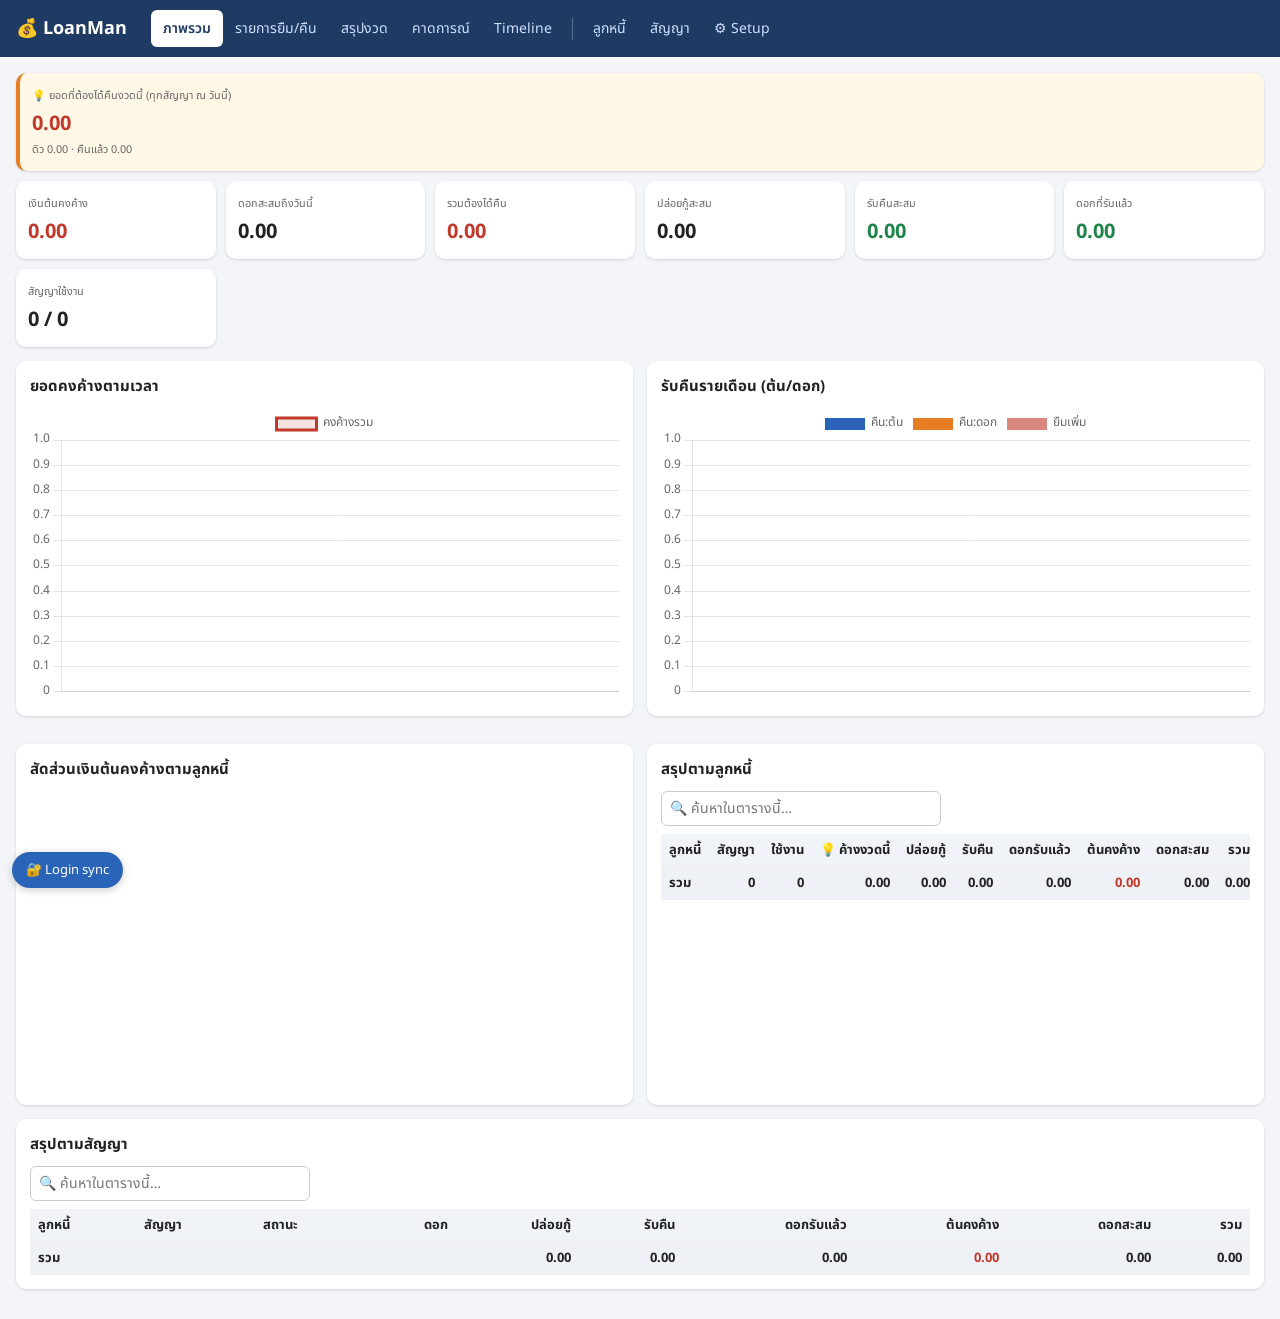
==== index.html @ 862860be "." ====
<!DOCTYPE html>
<html lang="th"><head><meta charset="utf-8"><meta name="viewport" content="width=device-width,initial-scale=1">
<title>LoanMan · Creditor</title>
<link rel="icon" type="image/svg+xml" href="assets/icon.svg"><link rel="icon" type="image/png" sizes="32x32" href="assets/favicon-32.png"><link rel="apple-touch-icon" href="assets/apple-touch-icon.png"><link rel="manifest" href="manifest.webmanifest">
<script>window.addEventListener('error',function(e){var b=document.getElementById('errbar');if(b&&e.message&&e.message!=='Script error.'){b.textContent='⚠ '+e.message;b.style.display='block';}});</script><script src="js/vendor/chart.umd.min.js?v=20261107133856"></script>
<link rel="preconnect" href="https://fonts.googleapis.com"><link href="https://fonts.googleapis.com/css2?family=Inter:wght@400;500;600;700&family=Noto+Sans+Thai:wght@400;500;600;700&display=swap" rel="stylesheet">
<link rel="preconnect" href="https://fonts.gstatic.com" crossorigin>
<link rel="stylesheet" href="css/style.css?v=20261107133856"></head><body>
<header><h1>💰 LoanMan</h1><nav id="nav">
<button data-t="dash" class="on">ภาพรวม</button><button data-t="txns">รายการยืม/คืน</button><button data-t="period">สรุปงวด</button><button data-t="pred">คาดการณ์</button><button data-t="tl">Timeline</button><span class="navsep"></span><button data-t="people">ลูกหนี้</button><button data-t="debtors">สัญญา</button><button data-t="setup">⚙ Setup</button></nav>
<span id="selWrap" style="margin-left:auto;color:#cfe0ff">ลูกหนี้ <select id="selP"></select> สัญญา <select id="selD"></select></span></header>
<main>
<section id="t-dash"><div class="kpis" id="kpis"></div>
<div class="grid2"><div class="card"><h3>ยอดคงค้างตามเวลา</h3><canvas id="cBal"></canvas></div>
<div class="card"><h3>รับคืนรายเดือน (ต้น/ดอก)</h3><canvas id="cPay"></canvas></div>
<div class="card"><h3>สัดส่วนเงินต้นคงค้างตามลูกหนี้</h3><canvas id="cPie" style="max-height:300px"></canvas></div>
<div class="card"><h3>สรุปตามลูกหนี้</h3><div class="tw" id="dashP"></div></div></div>
<div class="card"><h3>สรุปตามสัญญา</h3><div class="tw" id="dashTbl"></div></div></section>

<section id="t-people" class="hide"><div class="card"><h3>เพิ่ม/แก้ไขลูกหนี้</h3><div class="row">
<input type="hidden" id="pId"><div class="pform">
<div class="pf2"><label>ชื่อ</label><input id="pName"></div>
<div><label>PIN (หน้า public)</label><input id="pPin" autocomplete="off"></div>
<div><label>เบอร์โทร</label><input id="pPhone" placeholder="###-###-####" oninput="this.value=fmtPP(this.value)"></div>
<div class="pfcb"><label><input type="checkbox" id="pIsPP"> เป็น PromptPay</label></div>
<div><label>ธนาคาร</label><select id="pBk"></select></div>
<div><label>เลขบัญชี</label><input id="pAcc" placeholder="###-#-######" oninput="this.value=fmtAcc(this.value)"></div>
<div><label>IG</label><input id="pIg" placeholder="username"></div>
<div><label>X/Twitter</label><input id="pX" placeholder="username"></div>
<div class="pf3"><label>หมายเหตุ</label><input id="pNote"></div>
</div>
</div></div>
<div class="card tw" id="peopleTbl"></div></section>

<section id="t-debtors" class="hide"><div class="card"><h3>เพิ่ม/แก้ไขสัญญา</h3><div class="row">
<input type="hidden" id="dId"><div><label>ลูกหนี้</label><select id="dPid"></select></div><div><label>ชื่อสัญญา</label><input id="dName" placeholder="เช่น Cash 2023"></div>
<div><label>ประเภท</label><select id="dKind"><option value="daily">เงินสด ดอกรายวัน</option><option value="card">ผ่อนบัตร (0%/ดอกคงที่)</option><option value="hist">ประวัติ (นำเข้า)</option></select></div>
<div><label>วิธีจ่าย / บัตร</label><select id="dMid"></select></div>
<div><label>จำนวนงวด (บัตร)</label><input id="dMonths" type="number" style="width:70px"></div>
<div><label>สถานะ</label><select id="dStatus"><option value="active">ใช้งาน</option><option value="closed">ปิดแล้ว</option></select></div>
<div><label>ดอกเบี้ย (%)</label><input id="dRate" type="number" step="0.01" style="width:90px"></div>
<div><label>ต่อ</label><select id="dRateU"><option value="y">ปี</option><option value="m">เดือน</option></select></div>
<div><label>ค่างวดเริ่มต้น/เดือน (0=ไม่กำหนด)</label><input id="dInst" type="number" step="0.01" style="width:130px"></div>
<div style="flex-basis:100%"><label>ประวัติค่างวด (มีผลตั้งแต่ → ค่างวด) · เทียบกับวันตัดรอบของแต่ละงวด</label><div id="dInstH"></div><a href="#" class="btn g s" onclick="ihAdd();return false">+ เพิ่มการเปลี่ยนค่างวด</a></div>
<div><label>วันเริ่ม (วันที่ได้เงิน)</label><input id="dStart" type="date"></div>
<div><label>ยอดต้นยกมา (ยอดกู้ก้อนแรก)</label><input id="dOpen" type="number" step="0.01" style="width:120px"></div>
<div><label>ตัดรอบ/ครบกำหนดคืน ทุกวันที่</label><input id="dDay" type="number" min="1" max="31" style="width:70px"></div>
<div><label>Remarks</label><input id="dNote" style="width:320px"></div>
<button class="btn" onclick="saveDebtor()">บันทึก</button><button class="btn g" onclick="clearDebtor()">ล้าง</button></div>
<p class="muted" style="color:#c0392b">⚠ ยอดกู้ก้อนแรกใส่ที่ "ยอดต้นยกมา" อย่างเดียว ไม่ต้องคีย์รายการยืมซ้ำ · รายการยืม = ยืมเพิ่มทีหลังเท่านั้น · วันที่คืนจริง คีย์เป็นรายการ "คืน"</p><p class="muted">ผ่อนบัตร: ใส่ยอดต้นยกมา = ยอดผ่อน, งวด, ดอก %/ปี (0 = ผ่อน 0%) · เงินสด: ตัดรอบทุกวันที่กำหนด · แบบ Excel: ดอก = ยอดยกมา × อัตรา/ปี ÷ 365 × วันจากตัดรอบก่อน · trx ตั้งแต่วันตัดรอบนี้ถึงก่อนตัดรอบถัดไป หักในงวดนี้ · รายการถึงวันตัดรอบ (รวมวันนั้น) นับเข้างวดนั้น</p></div>
<div class="card"><div class="addbar" style="justify-content:space-between"><span class="muted">คลิกหัวคอลัมน์ = เรียง · Shift+คลิก = เพิ่มเงื่อนไขถัดไป</span><button class="btn g s" onclick="resetSort('debtorTbl')">↺ เรียงค่าเริ่มต้น (สถานะ > เริ่ม ใหม่→เก่า)</button></div><div class="filt"><div><label>ลูกหนี้</label><select id="dfP" onchange="setDF('p',this.value)"></select></div><div><label>ประเภท</label><select id="dfK" onchange="setDF('k',this.value)"></select></div><div><label>วิธีจ่าย</label><select id="dfB" onchange="setDF('b',this.value)"></select></div><div><label>สถานะ</label><select id="dfS" onchange="setDF('s',this.value)"></select></div><button class="btn g s" onclick="DF={p:'',k:'',b:'',s:''};safeRender()">ล้าง filter</button></div><div class="tw" id="debtorTbl"></div></div></section>

<section id="t-txns" class="hide"><div class="card"><h3>บันทึกรายการ</h3><div class="row">
<input type="hidden" id="xId"><div><label>สัญญา</label><select id="xDid"></select></div><div><label>วันที่</label><input id="xDate" type="date"></div>
<div><label>ประเภท</label><select id="xType"><option value="borrow">ยืม (จ่ายออก)</option><option value="repay">คืน (รับเข้า)</option></select></div>
<div><label>จำนวนเงิน</label><input id="xAmt" type="number" step="0.01"></div>
<div id="xDueW"><label>สัญญาจะคืนวันที่</label><input id="xDue" type="date"></div>
<div><label>วิธีจ่าย</label><select id="xMid"></select></div>
<div><label>หมายเหตุ</label><input id="xNote"></div>
<button class="btn" onclick="saveTxn()">บันทึก</button><button class="btn g" onclick="clearTxn()">ล้าง</button></div></div>
<div class="card"><div class="filt"><div><label>ลูกหนี้</label><select id="fP" onchange="setTF('p',this.value)"></select></div><div><label>สัญญา</label><select id="fC" onchange="setTF('c',this.value)"></select></div></div><div class="tw" id="txnTbl"></div></div></section>

<section id="t-period" class="hide"><div class="card"><h3>สรุปรายงวด (<span class="dn"></span>)</h3><div class="tw" id="perTbl"></div>
<p class="muted">ยอดดิว = ค่างวด แยกเป็นดอกงวดนั้น + ต้น · สุทธิ = คืน − ยืมเพิ่ม · แถว 🔮 = คาดการณ์ด้วยค่างวดจนหมดหนี้</p></div>
<div class="card"><canvas id="cPer" height="90"></canvas></div></section>

<section id="t-pred" class="hide"><div class="card"><h3>คาดการณ์การปิดหนี้ (<span class="dn"></span>)</h3><div class="row">
<div><label>จ่ายต่อเดือน</label><input id="pAmt" type="number" step="0.01"></div>
<button class="btn" onclick="renderPred()">คำนวณ</button><span class="muted" id="pHint"></span></div>
<div class="kpis" id="pK" style="margin-top:12px"></div><canvas id="cPred" height="90"></canvas><div class="tw" id="pTbl" style="margin-top:10px"></div></div></section>

<section id="t-tl" class="hide"><div class="card"><h3>Timeline (<span class="dn"></span>)</h3><div id="tlBox"></div></div></section>

<section id="t-setup" class="hide"><div class="card"><h3>Google Sheet Sync</h3><div class="row"><label style="display:flex;gap:6px;align-items:center;font-size:14px;color:#222"><input type="checkbox" id="syncOff" onchange="lmSyncSet(this.checked)"> หยุด sync ชั่วคราว (local only)</label><button class="btn" onclick="lmSyncPush()">☁ Push ขึ้น Sheet ตอนนี้</button><button class="btn g" onclick="if(window.lmConnCode){navigator.clipboard.writeText(lmConnCode());alert('คัดลอกแล้ว — ไปวางที่ login.html บนเว็บ/มือถือ');}">📋 คัดลอกรหัสเชื่อมต่อ</button><button class="btn g" onclick="lmLogout&&lmLogout()">ออกจาก sync (browser นี้)</button></div><p class="muted">บันทึกลงเครื่องก่อน แล้ว sync ขึ้น Sheet อัตโนมัติ · ข้อมูลลูกหนี้ (เข้ารหัส PIN) อัปเดตให้ LoanManPublic ทุกครั้งที่ sync</p></div>
<div class="card"><h3>💾 สำรอง/กู้คืนข้อมูล</h3><div class="row">
<button class="btn" onclick="exportJ()">Export JSON</button><button class="btn" onclick="exportPublic()">🔒 Export Public (data.js)</button><label class="btn" style="cursor:pointer;margin:0">📥 Import (.json)<input type="file" id="imp" accept=".json" onchange="importJ(this);this.value=''" style="display:none"></label>
</div>
<p class="muted">Export JSON = สำรองทั้งหมด · Import = กู้คืน/เพิ่มสัญญา · Export Public = data.js สำรอง (กรณี Sheet ใช้ไม่ได้)</p></div><div class="card"><h3>Master: ธนาคาร</h3><div class="row">
<input type="hidden" id="bId"><div><label>ชื่อย่อ</label><input id="bName" placeholder="เช่น KBank"></div><div><label>ชื่อเต็ม</label><input id="bFull"></div><div><label>หมายเหตุ</label><input id="bNote"></div>
<button class="btn" onclick="saveB()">บันทึก</button><button class="btn g" onclick="clearB()">ล้าง</button></div></div>
<div class="card tw" id="bTblW"></div><div class="card"><h3>Master: วิธีจ่าย</h3><div class="row">
<input type="hidden" id="mId"><div><label>ชื่อ</label><input id="mName" placeholder="เช่น KBank Passion"></div>
<div><label>ประเภท</label><select id="mType"><option value="cash">เงินสด</option><option value="transfer">โอน</option><option value="card">บัตรเครดิต</option><option value="other">อื่น ๆ</option></select></div>
<div><label>ธนาคาร</label><select id="mBid"></select></div><div><label>เลขท้าย</label><input id="mLast4" maxlength="4" style="width:70px"></div>
<div><label>สถานะ</label><select id="mActive"><option value="1">ใช้งาน</option><option value="0">ปิดใช้</option></select></div>
<div><label>หมายเหตุ</label><input id="mNote"></div>
<button class="btn" onclick="saveM()">บันทึก</button><button class="btn g" onclick="clearM()">ล้าง</button></div>
<p class="muted">ID รันอัตโนมัติ (m1, m2…) · รายการยืม/คืนลิงก์ด้วย ID · ลบไม่ได้ถ้ามีรายการใช้อยู่ ให้ตั้งเป็นปิดใช้แทน</p></div>
<div class="card tw" id="mTblW"></div><div class="card" style="border:1px solid #f3c1bb"><h3 style="color:#c0392b">⚠ ลบข้อมูลทั้งหมด</h3><p class="muted">ลบเฉพาะในเครื่องนี้ · ระบบไม่ push ข้อมูลว่างขึ้น Sheet</p><button class="btn r" onclick="wipeAll()">ลบทั้งหมด</button></div></section>


</main>
<script src="js/storage.js?v=20261107133856"></script>
<script src="js/utils.js?v=20261107133856"></script>
<script src="js/table-search.js?v=20261107133856"></script>
<script src="js/table-sort.js?v=20261107133856"></script>
<script src="js/engine.js?v=20261107133856"></script>
<script src="js/charts.js?v=20261107133856"></script>
<script src="js/ui-dashboard.js?v=20261107133856"></script>
<script src="js/ui-people.js?v=20261107133856"></script>
<script src="js/ui-debtors.js?v=20261107133856"></script>
<script src="js/ui-txns.js?v=20261107133856"></script>
<script src="js/ui-period.js?v=20261107133856"></script>
<script src="js/ui-timeline.js?v=20261107133856"></script>
<script src="js/ui-predict.js?v=20261107133856"></script>
<script src="js/ui-setup.js?v=20261107133856"></script>
<script src="js/pin-crypto.js?v=20261107133856"></script>
<script src="js/ui-data.js?v=20261107133856"></script>
<script src="js/modal.js?v=20261107133856"></script>
<script src="js/config-sheet.js"></script>
<script src="js/sheet-sync.js?v=20261107133856"></script>
<script src="js/app.js?v=20261107133856"></script>
</body></html>
---- css/style.css ----
:root{--font:'Noto Sans Thai','Inter',-apple-system,BlinkMacSystemFont,'Segoe UI',Roboto,sans-serif}
*{box-sizing:border-box}body{margin:0;font-family:var(--font);background:#f3f5f9;color:#222;font-size:13px}
header{background:#1f3b63;color:#fff;padding:10px 16px;display:flex;gap:8px;align-items:center;flex-wrap:wrap}
header h1{font-size:18px;margin:0 16px 0 0}
nav button{background:none;border:0;color:#cfe0ff;padding:8px 12px;cursor:pointer;border-radius:6px;font-size:14px}
nav button.on{background:#fff;color:#1f3b63;font-weight:600}
main{padding:16px;max-width:1300px;margin:auto}.card{background:#fff;border-radius:10px;padding:14px;margin-bottom:14px;box-shadow:0 1px 3px #0002}
.kpis{display:grid;grid-template-columns:repeat(auto-fit,minmax(170px,1fr));gap:10px;margin-bottom:14px}
.kpi{background:#fff;border-radius:10px;padding:12px;box-shadow:0 1px 3px #0002}.kpi b{display:block;font-size:20px;margin-top:4px}.kpi small{color:#666}
.grid2{display:grid;grid-template-columns:1fr 1fr;gap:14px}@media(max-width:900px){.grid2{grid-template-columns:1fr}}
table{width:100%;border-collapse:collapse;font-size:13px}th,td{padding:6px 8px;border-bottom:1px solid #eee;text-align:right;white-space:nowrap}
th{background:#f0f3f8;position:sticky;top:0}td.l,th.l{text-align:left}.tw{overflow:auto;max-height:520px}
input,select{padding:6px 8px;border:1px solid #ccc;border-radius:6px;font-size:14px}label{font-size:12px;color:#555;display:block;margin-bottom:2px}
.row{display:flex;gap:10px;flex-wrap:wrap;align-items:flex-end}.btn{background:#2a64b8;color:#fff;border:0;padding:7px 14px;border-radius:6px;cursor:pointer}
.btn.g{background:#888}.btn.r{background:#c0392b}.btn.s{padding:3px 8px;font-size:12px}
.pos{color:#c0392b}.neg{color:#1e8449}.tag{padding:2px 8px;border-radius:10px;font-size:12px;color:#fff}.tb{background:#c0392b}.tr{background:#1e8449}
tr.tot td{font-weight:700;background:#fafafa}.hide{display:none}input,select,button,textarea,table{font-family:var(--font)}td,.kpi b{font-variant-numeric:tabular-nums}h3{margin:0 0 10px;font-size:15px}.muted{color:#888;font-size:12px}
tr.fc td{color:#777;font-style:italic;background:#fbfbfe}
th{cursor:pointer;user-select:none}th:hover{background:#e3e9f3}th[data-s]:after{content:attr(data-s);color:#2a64b8}
table tr:nth-child(even) td{background:#f5f8fc}table tr:hover td{background:#eaf1fb}
tr.tot td{background:#eef1f6!important}tr.fc td{color:#777;font-style:italic;background:#fbf8ef}tr.fc:nth-child(even) td{background:#f6f1e2}
.filt{display:flex;gap:10px;align-items:flex-end;flex-wrap:wrap;margin-bottom:10px}
td.rm{white-space:normal;min-width:260px;max-width:420px;font-size:12px;color:#555}
.mbg{display:none;position:fixed;inset:0;background:#0006;z-index:1000;align-items:flex-start;justify-content:center;padding:60px 12px;overflow:auto}
.mbox{background:#fff;border-radius:12px;padding:18px;max-width:900px;width:100%;box-shadow:0 10px 40px #0004}.mbox.sm{max-width:420px}.mbox h3{margin-top:0}
.mft{display:flex;justify-content:space-between;gap:10px;margin-top:16px;border-top:1px solid #eee;padding-top:12px}.addbar{display:flex;justify-content:flex-end;margin-bottom:10px}
.tsbar{display:flex;gap:8px;align-items:center;margin-bottom:8px}.tsbar input{width:280px}
table tr.closed td,table tr.closed td a{opacity:.65;color:#666}table tr.closed:hover td{opacity:.8}
#debtorTbl tr>:first-child{display:none}
th{position:sticky;top:0;z-index:3;background:#f0f3f8;box-shadow:0 1px 0 #dde3ec}th:hover{background:#e3e9f3}
tr.clk{cursor:pointer}tr.clk:hover td{background:#e3ecfa!important}
.navsep{display:inline-block;width:1px;height:22px;background:#ffffff44;margin:0 8px;vertical-align:middle}
.tlp{background:#fff;border-radius:10px;padding:12px 16px 8px;margin-bottom:12px;box-shadow:0 1px 3px #0002}.tlp.fc{background:#fffbf0}
.tlh{display:flex;flex-wrap:wrap;gap:8px;align-items:baseline;font-size:13px}.tlh span{margin-left:auto;color:#555}
.tlw{position:relative;margin-top:8px}.tlmk{position:relative;height:58px}
.tlm{position:absolute;bottom:0;width:0;border-left:2px solid #1e8449}.tlm.b{border-color:#c0392b}
.tlm span{position:absolute;bottom:100%;left:-1px;background:#fffc;padding:0 3px;border-radius:3px;white-space:nowrap;font-size:11px;line-height:1.2;color:#1e8449;font-weight:600;text-align:center}.tlm.b span{color:#c0392b}.tlm i{font-weight:400;color:#888;font-style:normal}
.tlbar{position:relative;height:46px;border-radius:6px;background:#fdf1e3;outline:2px dashed #e67e22;outline-offset:2px}
.tlint{position:absolute;top:-19px;right:0;font-size:11px;color:#e67e22;font-weight:600}
.tls{position:absolute;top:0;bottom:0;background:#f6d7b0;border-right:1px solid #fff;display:flex;flex-direction:column;justify-content:center;align-items:center;overflow:hidden;font-size:11px;color:#7a4a12;cursor:help}.tls.alt{background:#f1c590}.tls small{font-size:10px;opacity:.8;white-space:nowrap}
.tlcut{position:absolute;right:-3px;top:-8px;bottom:-8px;width:4px;background:#c0392b;border-radius:2px}
.tltd{position:absolute;top:-8px;bottom:-8px;width:3px;background:#2a64b8;border-radius:2px}
.tlax{display:flex;justify-content:space-between;font-size:11px;color:#888;margin-top:6px}
.tlh{margin-bottom:6px}.tlh span{white-space:nowrap}
.pform{display:grid;grid-template-columns:repeat(4,1fr);gap:10px 12px;width:100%}.pform input,.pform select{width:100%;box-sizing:border-box}.pf2{grid-column:span 3}.pf3{grid-column:1/-1}.pfcb{display:flex;align-items:flex-end;padding-bottom:8px}.pfcb label{display:flex;gap:6px;align-items:center;font-size:13px;color:#222}.pfcb input{width:auto}@media(max-width:700px){.pform{grid-template-columns:1fr 1fr}.pf2{grid-column:1/-1}}

/* ---- mobile ---- */
html,body{max-width:100%;overflow-x:hidden}
main,.card,.grid2>*,.kpis>*{min-width:0}
canvas{max-width:100%!important}
@media(max-width:700px){
 header{padding:8px 10px;gap:6px}header h1{font-size:16px;margin:0}
 nav#nav{display:flex;flex-wrap:nowrap;overflow-x:auto;width:100%;-webkit-overflow-scrolling:touch;scrollbar-width:none}nav#nav::-webkit-scrollbar{display:none}
 nav#nav button{flex:0 0 auto;padding:6px 10px;font-size:13px}.navsep{display:none}
 #selWrap{margin-left:0!important;width:100%;display:flex;gap:6px;align-items:center;flex-wrap:wrap}#selWrap select{flex:1;min-width:0}
 main{padding:10px}.card{padding:10px}
 .kpis{grid-template-columns:1fr 1fr;gap:8px}.kpi b{font-size:16px}
 .row>div{flex:1 1 140px}.row input,.row select{width:100%!important;box-sizing:border-box}
 .tsbar input{width:100%}.filt>div{flex:1 1 45%}.filt select{width:100%}
 .mbox{padding:12px}.mbg{padding:20px 8px}
 .tlh span{white-space:normal;margin-left:0}
 #syncBadge{bottom:8px;right:8px;font-size:11px}
}
@keyframes lmflash{0%,100%{background:transparent}25%,75%{background:#ffe08a}}tr.flash td{animation:lmflash 1.6s ease 1}
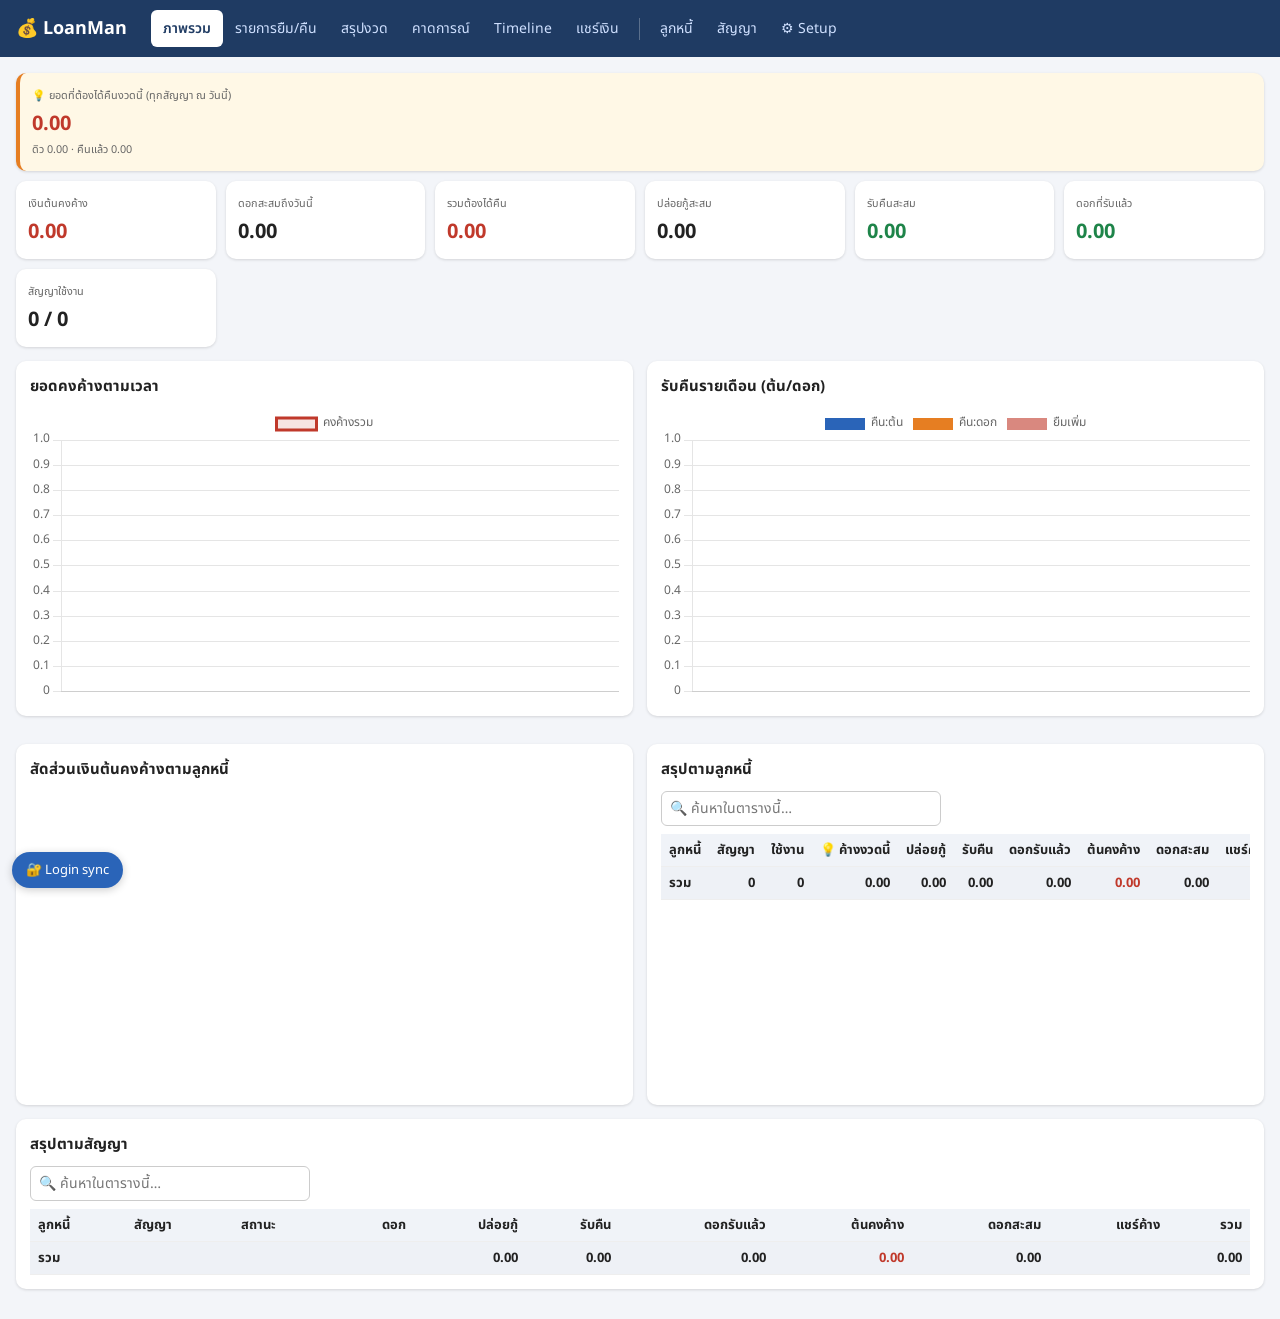
==== commit 12e58baf: "." ====
--- a/index.html
+++ b/index.html
@@ -2,12 +2,12 @@
 <html lang="th"><head><meta charset="utf-8"><meta name="viewport" content="width=device-width,initial-scale=1">
 <title>LoanMan · Creditor</title>
 <link rel="icon" type="image/svg+xml" href="assets/icon.svg"><link rel="icon" type="image/png" sizes="32x32" href="assets/favicon-32.png"><link rel="apple-touch-icon" href="assets/apple-touch-icon.png"><link rel="manifest" href="manifest.webmanifest">
-<script>window.addEventListener('error',function(e){var b=document.getElementById('errbar');if(b&&e.message&&e.message!=='Script error.'){b.textContent='⚠ '+e.message;b.style.display='block';}});</script><script src="js/vendor/chart.umd.min.js?v=20261107133856"></script>
+<script>window.addEventListener('error',function(e){var b=document.getElementById('errbar');if(b&&e.message&&e.message!=='Script error.'){b.textContent='⚠ '+e.message;b.style.display='block';}});</script><script src="js/vendor/chart.umd.min.js?v=20261110122128"></script>
 <link rel="preconnect" href="https://fonts.googleapis.com"><link href="https://fonts.googleapis.com/css2?family=Inter:wght@400;500;600;700&family=Noto+Sans+Thai:wght@400;500;600;700&display=swap" rel="stylesheet">
 <link rel="preconnect" href="https://fonts.gstatic.com" crossorigin>
-<link rel="stylesheet" href="css/style.css?v=20261107133856"></head><body>
+<link rel="stylesheet" href="css/style.css?v=20261110122128"></head><body>
 <header><h1>💰 LoanMan</h1><nav id="nav">
-<button data-t="dash" class="on">ภาพรวม</button><button data-t="txns">รายการยืม/คืน</button><button data-t="period">สรุปงวด</button><button data-t="pred">คาดการณ์</button><button data-t="tl">Timeline</button><span class="navsep"></span><button data-t="people">ลูกหนี้</button><button data-t="debtors">สัญญา</button><button data-t="setup">⚙ Setup</button></nav>
+<button data-t="dash" class="on">ภาพรวม</button><button data-t="txns">รายการยืม/คืน</button><button data-t="period">สรุปงวด</button><button data-t="pred">คาดการณ์</button><button data-t="tl">Timeline</button><button data-t="share">แชร์เงิน</button><span class="navsep"></span><button data-t="people">ลูกหนี้</button><button data-t="debtors">สัญญา</button><button data-t="setup">⚙ Setup</button></nav>
 <span id="selWrap" style="margin-left:auto;color:#cfe0ff">ลูกหนี้ <select id="selP"></select> สัญญา <select id="selD"></select></span></header>
 <main>
 <section id="t-dash"><div class="kpis" id="kpis"></div>
@@ -51,7 +51,7 @@
 <div class="card"><div class="addbar" style="justify-content:space-between"><span class="muted">คลิกหัวคอลัมน์ = เรียง · Shift+คลิก = เพิ่มเงื่อนไขถัดไป</span><button class="btn g s" onclick="resetSort('debtorTbl')">↺ เรียงค่าเริ่มต้น (สถานะ > เริ่ม ใหม่→เก่า)</button></div><div class="filt"><div><label>ลูกหนี้</label><select id="dfP" onchange="setDF('p',this.value)"></select></div><div><label>ประเภท</label><select id="dfK" onchange="setDF('k',this.value)"></select></div><div><label>วิธีจ่าย</label><select id="dfB" onchange="setDF('b',this.value)"></select></div><div><label>สถานะ</label><select id="dfS" onchange="setDF('s',this.value)"></select></div><button class="btn g s" onclick="DF={p:'',k:'',b:'',s:''};safeRender()">ล้าง filter</button></div><div class="tw" id="debtorTbl"></div></div></section>
 
 <section id="t-txns" class="hide"><div class="card"><h3>บันทึกรายการ</h3><div class="row">
-<input type="hidden" id="xId"><div><label>สัญญา</label><select id="xDid"></select></div><div><label>วันที่</label><input id="xDate" type="date"></div>
+<input type="hidden" id="xId"><div><label>สัญญา</label><select id="xDid" onchange="xNewToggle()"></select></div><div id="xNewW" style="display:none"><label>ชื่อลูกหนี้ใหม่</label><input id="xNewP" placeholder="พิมพ์ชื่อ"></div><div><label>วันที่</label><input id="xDate" type="date"></div>
 <div><label>ประเภท</label><select id="xType"><option value="borrow">ยืม (จ่ายออก)</option><option value="repay">คืน (รับเข้า)</option></select></div>
 <div><label>จำนวนเงิน</label><input id="xAmt" type="number" step="0.01"></div>
 <div id="xDueW"><label>สัญญาจะคืนวันที่</label><input id="xDue" type="date"></div>
@@ -71,7 +71,17 @@
 
 <section id="t-tl" class="hide"><div class="card"><h3>Timeline (<span class="dn"></span>)</h3><div id="tlBox"></div></div></section>
 
-<section id="t-setup" class="hide"><div class="card"><h3>Google Sheet Sync</h3><div class="row"><label style="display:flex;gap:6px;align-items:center;font-size:14px;color:#222"><input type="checkbox" id="syncOff" onchange="lmSyncSet(this.checked)"> หยุด sync ชั่วคราว (local only)</label><button class="btn" onclick="lmSyncPush()">☁ Push ขึ้น Sheet ตอนนี้</button><button class="btn g" onclick="if(window.lmConnCode){navigator.clipboard.writeText(lmConnCode());alert('คัดลอกแล้ว — ไปวางที่ login.html บนเว็บ/มือถือ');}">📋 คัดลอกรหัสเชื่อมต่อ</button><button class="btn g" onclick="lmLogout&&lmLogout()">ออกจาก sync (browser นี้)</button></div><p class="muted">บันทึกลงเครื่องก่อน แล้ว sync ขึ้น Sheet อัตโนมัติ · ข้อมูลลูกหนี้ (เข้ารหัส PIN) อัปเดตให้ LoanManPublic ทุกครั้งที่ sync</p></div>
+<section id="t-share" class="hide"><div class="card"><h3>รายการแชร์</h3><div class="row">
+<input type="hidden" id="sId"><div><label>วันที่</label><input id="sDate" type="date"></div><div><label>รายการ</label><input id="sTitle" placeholder="เช่น ข้าวเย็น"></div>
+<div><label>ยอดรวม</label><input id="sAmt" type="number" step="0.01" oninput="shCalc()"></div><div><label>ใครจ่าย</label><select id="sPayer"></select></div>
+<div><label>แบ่งแบบ</label><select id="sMode" onchange="shCalc()"><option value="eq">หารเท่ากัน</option><option value="cu">กำหนดเอง</option></select></div>
+<div><label>ทำซ้ำ</label><select id="sRec"><option value="">ครั้งเดียว</option><option value="m">ทุกเดือน</option><option value="y">ทุกปี</option></select></div><div><label>ถึงวันที่ (ไม่ใส่=ไม่มีกำหนด)</label><input id="sUntil" type="date"></div>
+<div style="flex-basis:100%"><label>ใครแชร์บ้าง</label><div id="sParts" class="shgrid"></div><div style="display:flex;gap:6px;margin-top:6px"><input id="sNewP" placeholder="➕ ลูกหนี้ใหม่ แล้วกด Enter" style="max-width:240px" onkeydown="if(event.key==='Enter'){event.preventDefault();event.stopPropagation();shAddP();}"><span class="btn addp" role="button" tabindex="0" onclick="shAddP()">+ เพิ่ม</span></div><p class="muted" id="sSum"></p></div></div></div>
+<div class="card"><h3>💰 ใครต้องจ่ายใคร</h3><div id="shSettle"></div></div>
+<div class="card"><h3>ยอดสุทธิแต่ละคน</h3><div class="tw" id="shBal"></div></div>
+<div class="card"><h3>รายการทั้งหมด</h3><div class="tw" id="shTbl"></div></div></section>
+
+<section id="t-setup" class="hide"><div class="card"><h3>👤 ชื่อของฉัน</h3><div class="row"><div><label>ชื่อที่ใช้แทน "ฉัน" (หน้าแชร์เงิน)</label><input id="meName" placeholder="ฉัน" onchange="DB.meName=this.value.trim();save();safeRender()"></div></div></div><div class="card"><h3>Google Sheet Sync</h3><div class="row"><label style="display:flex;gap:6px;align-items:center;font-size:14px;color:#222"><input type="checkbox" id="syncOff" onchange="lmSyncSet(this.checked)"> หยุด sync ชั่วคราว (local only)</label><button class="btn" onclick="lmSyncPush()">☁ Push ขึ้น Sheet ตอนนี้</button><button class="btn g" onclick="if(window.lmConnCode){navigator.clipboard.writeText(lmConnCode());alert('คัดลอกแล้ว — ไปวางที่ login.html บนเว็บ/มือถือ');}">📋 คัดลอกรหัสเชื่อมต่อ</button><button class="btn g" onclick="lmLogout&&lmLogout()">ออกจาก sync (browser นี้)</button></div><p class="muted">บันทึกลงเครื่องก่อน แล้ว sync ขึ้น Sheet อัตโนมัติ · ข้อมูลลูกหนี้ (เข้ารหัส PIN) อัปเดตให้ LoanManPublic ทุกครั้งที่ sync</p></div>
 <div class="card"><h3>💾 สำรอง/กู้คืนข้อมูล</h3><div class="row">
 <button class="btn" onclick="exportJ()">Export JSON</button><button class="btn" onclick="exportPublic()">🔒 Export Public (data.js)</button><label class="btn" style="cursor:pointer;margin:0">📥 Import (.json)<input type="file" id="imp" accept=".json" onchange="importJ(this);this.value=''" style="display:none"></label>
 </div>
@@ -90,24 +100,25 @@
 
 
 </main>
-<script src="js/storage.js?v=20261107133856"></script>
-<script src="js/utils.js?v=20261107133856"></script>
-<script src="js/table-search.js?v=20261107133856"></script>
-<script src="js/table-sort.js?v=20261107133856"></script>
-<script src="js/engine.js?v=20261107133856"></script>
-<script src="js/charts.js?v=20261107133856"></script>
-<script src="js/ui-dashboard.js?v=20261107133856"></script>
-<script src="js/ui-people.js?v=20261107133856"></script>
-<script src="js/ui-debtors.js?v=20261107133856"></script>
-<script src="js/ui-txns.js?v=20261107133856"></script>
-<script src="js/ui-period.js?v=20261107133856"></script>
-<script src="js/ui-timeline.js?v=20261107133856"></script>
-<script src="js/ui-predict.js?v=20261107133856"></script>
-<script src="js/ui-setup.js?v=20261107133856"></script>
-<script src="js/pin-crypto.js?v=20261107133856"></script>
-<script src="js/ui-data.js?v=20261107133856"></script>
-<script src="js/modal.js?v=20261107133856"></script>
+<script src="js/storage.js?v=20261110122128"></script>
+<script src="js/utils.js?v=20261110122128"></script>
+<script src="js/table-search.js?v=20261110122128"></script>
+<script src="js/table-sort.js?v=20261110122128"></script>
+<script src="js/engine.js?v=20261110122128"></script>
+<script src="js/charts.js?v=20261110122128"></script>
+<script src="js/ui-dashboard.js?v=20261110122128"></script>
+<script src="js/ui-people.js?v=20261110122128"></script>
+<script src="js/ui-debtors.js?v=20261110122128"></script>
+<script src="js/ui-txns.js?v=20261110122128"></script>
+<script src="js/ui-period.js?v=20261110122128"></script>
+<script src="js/ui-timeline.js?v=20261110122128"></script>
+<script src="js/ui-predict.js?v=20261110122128"></script>
+<script src="js/ui-setup.js?v=20261110122128"></script>
+<script src="js/pin-crypto.js?v=20261110122128"></script>
+<script src="js/ui-share.js?v=20261110122128"></script>
+<script src="js/ui-data.js?v=20261110122128"></script>
+<script src="js/modal.js?v=20261110122128"></script>
 <script src="js/config-sheet.js"></script>
-<script src="js/sheet-sync.js?v=20261107133856"></script>
-<script src="js/app.js?v=20261107133856"></script>
+<script src="js/sheet-sync.js?v=20261110122128"></script>
+<script src="js/app.js?v=20261110122128"></script>
 </body></html>
--- a/css/style.css
+++ b/css/style.css
@@ -62,3 +62,5 @@
  #syncBadge{bottom:8px;right:8px;font-size:11px}
 }
 @keyframes lmflash{0%,100%{background:transparent}25%,75%{background:#ffe08a}}tr.flash td{animation:lmflash 1.6s ease 1}
+.shgrid{display:grid;grid-template-columns:repeat(auto-fill,minmax(190px,1fr));gap:6px}.shp{display:flex!important;gap:6px;align-items:center;font-size:13px!important;color:#222!important;background:#f5f8fc;padding:4px 8px;border-radius:6px;margin:0!important}.shp input[type=number]{width:90px;margin-left:auto}
+.btn.addp{display:inline-flex;align-items:center;text-decoration:none;user-select:none;white-space:nowrap}
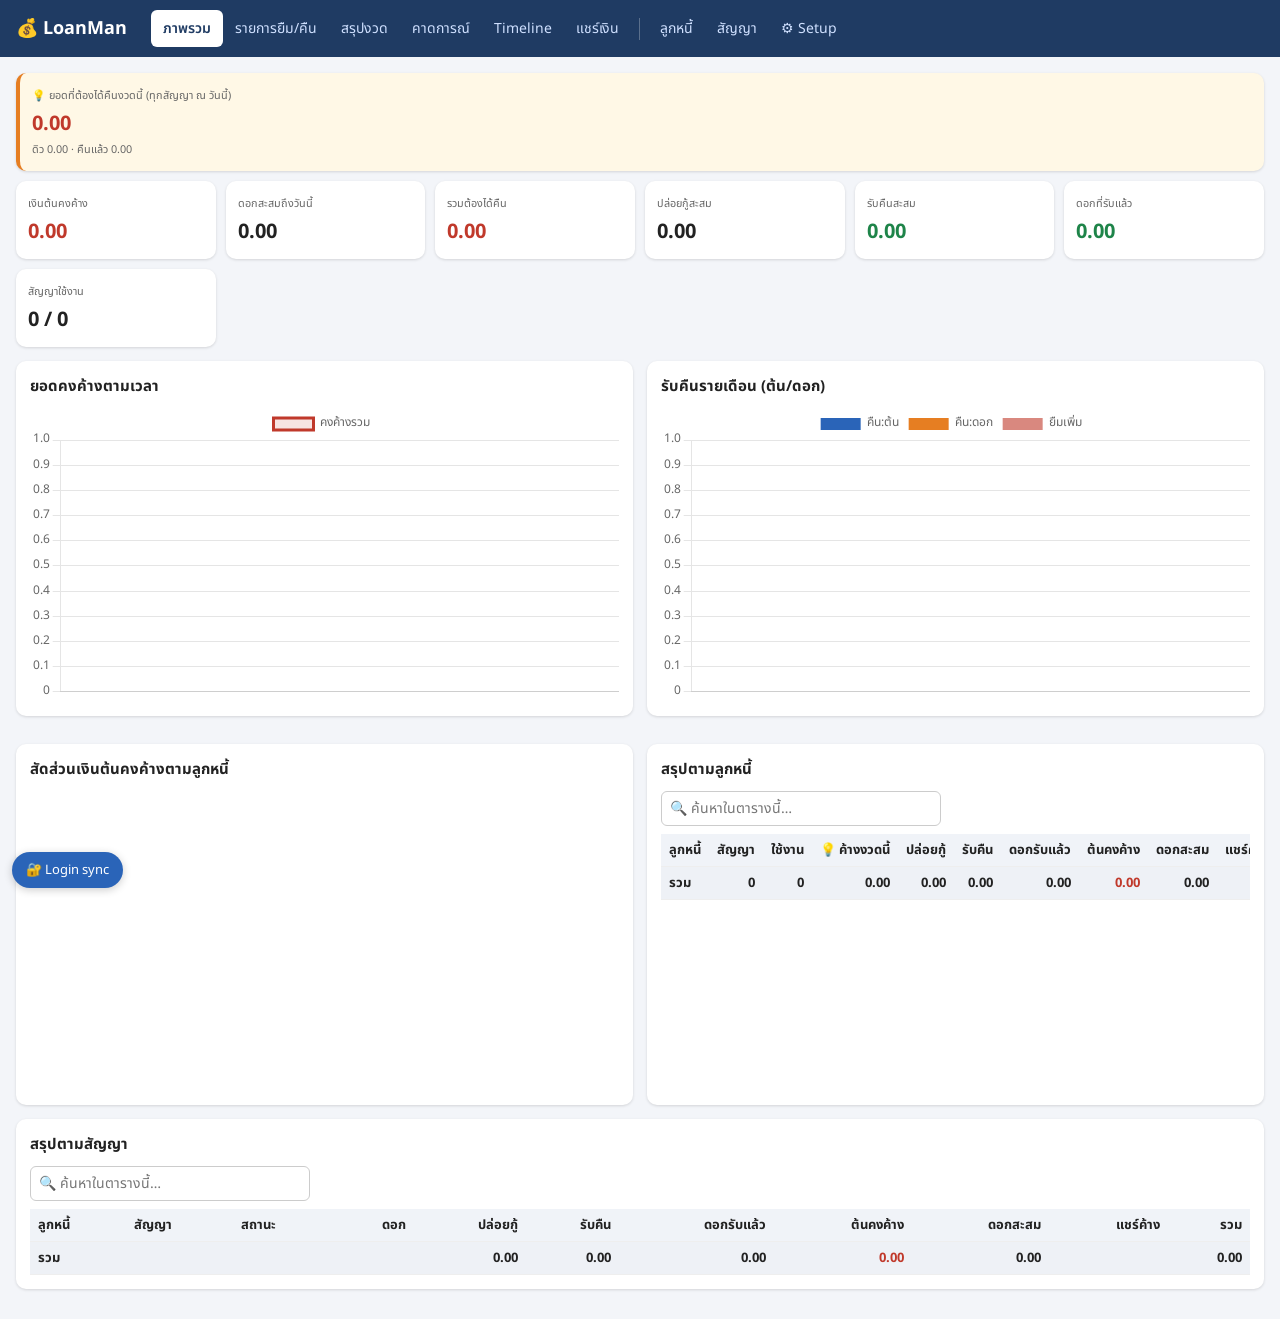
==== commit 17e927d7: "update 13/11/2026" ====
--- a/index.html
+++ b/index.html
@@ -2,10 +2,10 @@
 <html lang="th"><head><meta charset="utf-8"><meta name="viewport" content="width=device-width,initial-scale=1">
 <title>LoanMan · Creditor</title>
 <link rel="icon" type="image/svg+xml" href="assets/icon.svg"><link rel="icon" type="image/png" sizes="32x32" href="assets/favicon-32.png"><link rel="apple-touch-icon" href="assets/apple-touch-icon.png"><link rel="manifest" href="manifest.webmanifest">
-<script>window.addEventListener('error',function(e){var b=document.getElementById('errbar');if(b&&e.message&&e.message!=='Script error.'){b.textContent='⚠ '+e.message;b.style.display='block';}});</script><script src="js/vendor/chart.umd.min.js?v=20261110122128"></script>
+<script>window.addEventListener('error',function(e){var b=document.getElementById('errbar');if(b&&e.message&&e.message!=='Script error.'){b.textContent='⚠ '+e.message;b.style.display='block';}});</script><script src="js/vendor/chart.umd.min.js?v=20261113114923"></script>
 <link rel="preconnect" href="https://fonts.googleapis.com"><link href="https://fonts.googleapis.com/css2?family=Inter:wght@400;500;600;700&family=Noto+Sans+Thai:wght@400;500;600;700&display=swap" rel="stylesheet">
 <link rel="preconnect" href="https://fonts.gstatic.com" crossorigin>
-<link rel="stylesheet" href="css/style.css?v=20261110122128"></head><body>
+<link rel="stylesheet" href="css/style.css?v=20261113114923"></head><body>
 <header><h1>💰 LoanMan</h1><nav id="nav">
 <button data-t="dash" class="on">ภาพรวม</button><button data-t="txns">รายการยืม/คืน</button><button data-t="period">สรุปงวด</button><button data-t="pred">คาดการณ์</button><button data-t="tl">Timeline</button><button data-t="share">แชร์เงิน</button><span class="navsep"></span><button data-t="people">ลูกหนี้</button><button data-t="debtors">สัญญา</button><button data-t="setup">⚙ Setup</button></nav>
 <span id="selWrap" style="margin-left:auto;color:#cfe0ff">ลูกหนี้ <select id="selP"></select> สัญญา <select id="selD"></select></span></header>
@@ -100,25 +100,25 @@
 
 
 </main>
-<script src="js/storage.js?v=20261110122128"></script>
-<script src="js/utils.js?v=20261110122128"></script>
-<script src="js/table-search.js?v=20261110122128"></script>
-<script src="js/table-sort.js?v=20261110122128"></script>
-<script src="js/engine.js?v=20261110122128"></script>
-<script src="js/charts.js?v=20261110122128"></script>
-<script src="js/ui-dashboard.js?v=20261110122128"></script>
-<script src="js/ui-people.js?v=20261110122128"></script>
-<script src="js/ui-debtors.js?v=20261110122128"></script>
-<script src="js/ui-txns.js?v=20261110122128"></script>
-<script src="js/ui-period.js?v=20261110122128"></script>
-<script src="js/ui-timeline.js?v=20261110122128"></script>
-<script src="js/ui-predict.js?v=20261110122128"></script>
-<script src="js/ui-setup.js?v=20261110122128"></script>
-<script src="js/pin-crypto.js?v=20261110122128"></script>
-<script src="js/ui-share.js?v=20261110122128"></script>
-<script src="js/ui-data.js?v=20261110122128"></script>
-<script src="js/modal.js?v=20261110122128"></script>
+<script src="js/storage.js?v=20261113114923"></script>
+<script src="js/utils.js?v=20261113114923"></script>
+<script src="js/table-search.js?v=20261113114923"></script>
+<script src="js/table-sort.js?v=20261113114923"></script>
+<script src="js/engine.js?v=20261113114923"></script>
+<script src="js/charts.js?v=20261113114923"></script>
+<script src="js/ui-dashboard.js?v=20261113114923"></script>
+<script src="js/ui-people.js?v=20261113114923"></script>
+<script src="js/ui-debtors.js?v=20261113114923"></script>
+<script src="js/ui-txns.js?v=20261113114923"></script>
+<script src="js/ui-period.js?v=20261113114923"></script>
+<script src="js/ui-timeline.js?v=20261113114923"></script>
+<script src="js/ui-predict.js?v=20261113114923"></script>
+<script src="js/ui-setup.js?v=20261113114923"></script>
+<script src="js/pin-crypto.js?v=20261113114923"></script>
+<script src="js/ui-share.js?v=20261113114923"></script>
+<script src="js/ui-data.js?v=20261113114923"></script>
+<script src="js/modal.js?v=20261113114923"></script>
 <script src="js/config-sheet.js"></script>
-<script src="js/sheet-sync.js?v=20261110122128"></script>
-<script src="js/app.js?v=20261110122128"></script>
+<script src="js/sheet-sync.js?v=20261113114923"></script>
+<script src="js/app.js?v=20261113114923"></script>
 </body></html>
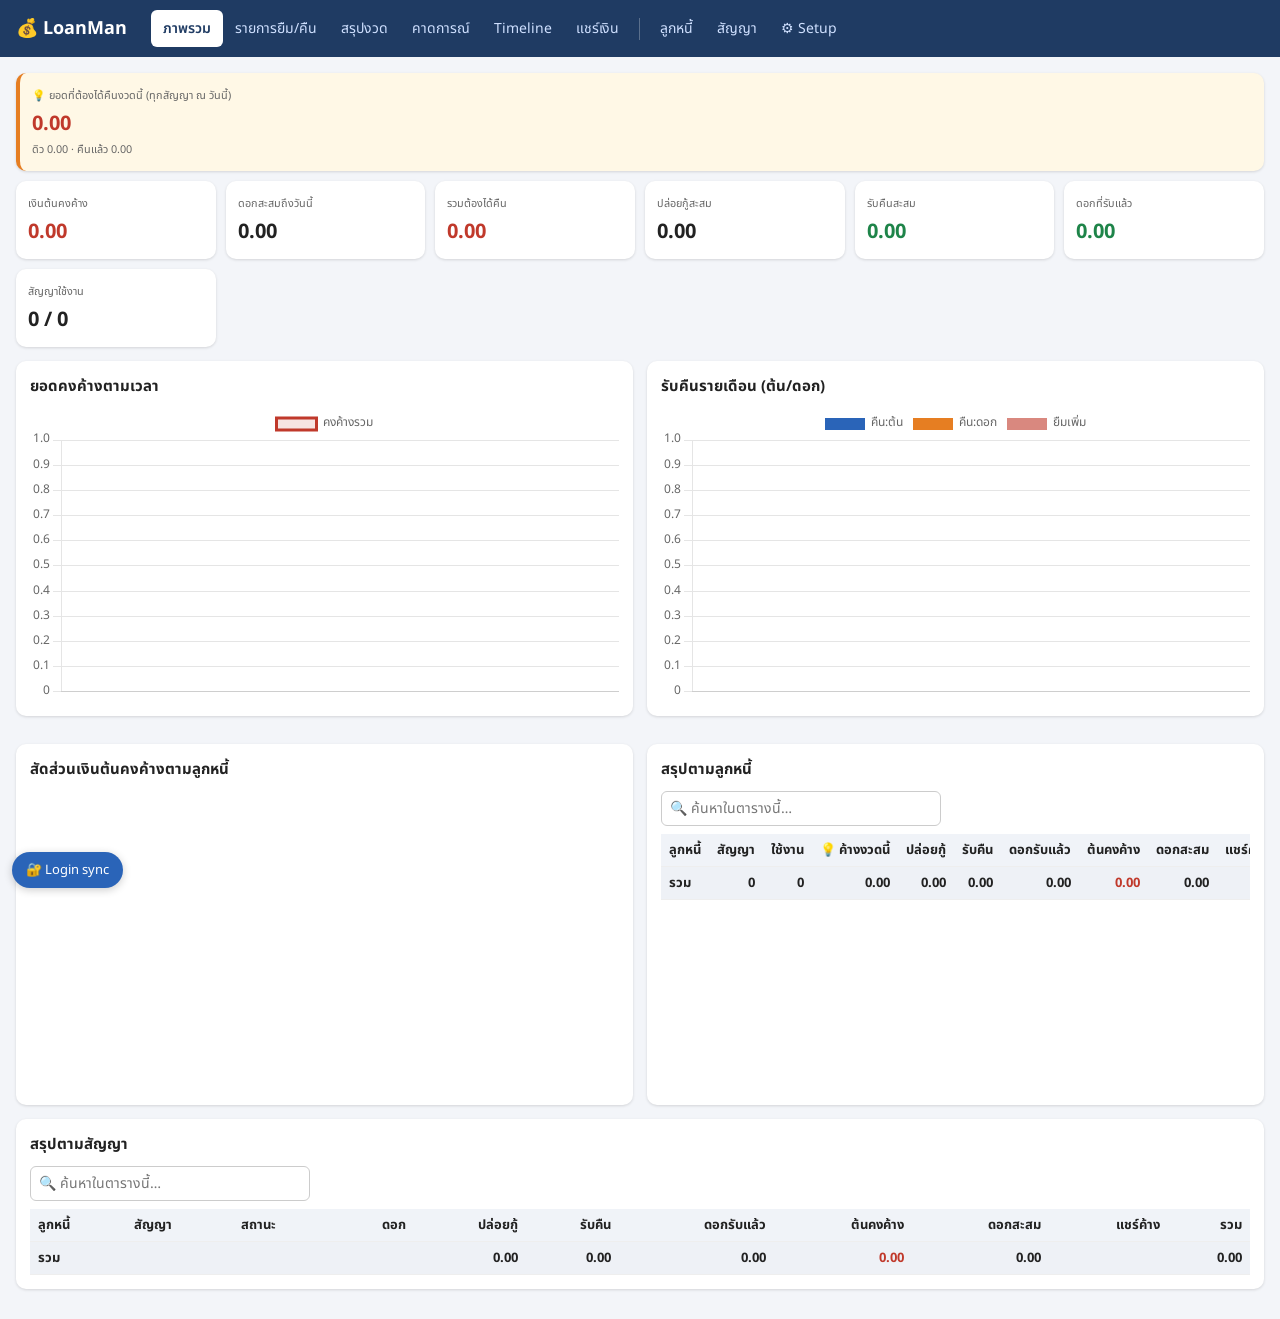
==== commit 729f3d49: "." ====
--- a/index.html
+++ b/index.html
@@ -2,10 +2,10 @@
 <html lang="th"><head><meta charset="utf-8"><meta name="viewport" content="width=device-width,initial-scale=1">
 <title>LoanMan · Creditor</title>
 <link rel="icon" type="image/svg+xml" href="assets/icon.svg"><link rel="icon" type="image/png" sizes="32x32" href="assets/favicon-32.png"><link rel="apple-touch-icon" href="assets/apple-touch-icon.png"><link rel="manifest" href="manifest.webmanifest">
-<script>window.addEventListener('error',function(e){var b=document.getElementById('errbar');if(b&&e.message&&e.message!=='Script error.'){b.textContent='⚠ '+e.message;b.style.display='block';}});</script><script src="js/vendor/chart.umd.min.js?v=20261113114923"></script>
+<script>window.addEventListener('error',function(e){var b=document.getElementById('errbar');if(b&&e.message&&e.message!=='Script error.'){b.textContent='⚠ '+e.message;b.style.display='block';}});</script><script src="js/vendor/chart.umd.min.js?v=20261118191955"></script>
 <link rel="preconnect" href="https://fonts.googleapis.com"><link href="https://fonts.googleapis.com/css2?family=Inter:wght@400;500;600;700&family=Noto+Sans+Thai:wght@400;500;600;700&display=swap" rel="stylesheet">
 <link rel="preconnect" href="https://fonts.gstatic.com" crossorigin>
-<link rel="stylesheet" href="css/style.css?v=20261113114923"></head><body>
+<link rel="stylesheet" href="css/style.css?v=20261118191955"></head><body>
 <header><h1>💰 LoanMan</h1><nav id="nav">
 <button data-t="dash" class="on">ภาพรวม</button><button data-t="txns">รายการยืม/คืน</button><button data-t="period">สรุปงวด</button><button data-t="pred">คาดการณ์</button><button data-t="tl">Timeline</button><button data-t="share">แชร์เงิน</button><span class="navsep"></span><button data-t="people">ลูกหนี้</button><button data-t="debtors">สัญญา</button><button data-t="setup">⚙ Setup</button></nav>
 <span id="selWrap" style="margin-left:auto;color:#cfe0ff">ลูกหนี้ <select id="selP"></select> สัญญา <select id="selD"></select></span></header>
@@ -100,25 +100,25 @@
 
 
 </main>
-<script src="js/storage.js?v=20261113114923"></script>
-<script src="js/utils.js?v=20261113114923"></script>
-<script src="js/table-search.js?v=20261113114923"></script>
-<script src="js/table-sort.js?v=20261113114923"></script>
-<script src="js/engine.js?v=20261113114923"></script>
-<script src="js/charts.js?v=20261113114923"></script>
-<script src="js/ui-dashboard.js?v=20261113114923"></script>
-<script src="js/ui-people.js?v=20261113114923"></script>
-<script src="js/ui-debtors.js?v=20261113114923"></script>
-<script src="js/ui-txns.js?v=20261113114923"></script>
-<script src="js/ui-period.js?v=20261113114923"></script>
-<script src="js/ui-timeline.js?v=20261113114923"></script>
-<script src="js/ui-predict.js?v=20261113114923"></script>
-<script src="js/ui-setup.js?v=20261113114923"></script>
-<script src="js/pin-crypto.js?v=20261113114923"></script>
-<script src="js/ui-share.js?v=20261113114923"></script>
-<script src="js/ui-data.js?v=20261113114923"></script>
-<script src="js/modal.js?v=20261113114923"></script>
+<script src="js/storage.js?v=20261118191955"></script>
+<script src="js/utils.js?v=20261118191955"></script>
+<script src="js/table-search.js?v=20261118191955"></script>
+<script src="js/table-sort.js?v=20261118191955"></script>
+<script src="js/engine.js?v=20261118191955"></script>
+<script src="js/charts.js?v=20261118191955"></script>
+<script src="js/ui-dashboard.js?v=20261118191955"></script>
+<script src="js/ui-people.js?v=20261118191955"></script>
+<script src="js/ui-debtors.js?v=20261118191955"></script>
+<script src="js/ui-txns.js?v=20261118191955"></script>
+<script src="js/ui-period.js?v=20261118191955"></script>
+<script src="js/ui-timeline.js?v=20261118191955"></script>
+<script src="js/ui-predict.js?v=20261118191955"></script>
+<script src="js/ui-setup.js?v=20261118191955"></script>
+<script src="js/pin-crypto.js?v=20261118191955"></script>
+<script src="js/ui-share.js?v=20261118191955"></script>
+<script src="js/ui-data.js?v=20261118191955"></script>
+<script src="js/modal.js?v=20261118191955"></script>
 <script src="js/config-sheet.js"></script>
-<script src="js/sheet-sync.js?v=20261113114923"></script>
-<script src="js/app.js?v=20261113114923"></script>
+<script src="js/sheet-sync.js?v=20261118191955"></script>
+<script src="js/app.js?v=20261118191955"></script>
 </body></html>
--- a/css/style.css
+++ b/css/style.css
@@ -9,7 +9,7 @@
 .kpi{background:#fff;border-radius:10px;padding:12px;box-shadow:0 1px 3px #0002}.kpi b{display:block;font-size:20px;margin-top:4px}.kpi small{color:#666}
 .grid2{display:grid;grid-template-columns:1fr 1fr;gap:14px}@media(max-width:900px){.grid2{grid-template-columns:1fr}}
 table{width:100%;border-collapse:collapse;font-size:13px}th,td{padding:6px 8px;border-bottom:1px solid #eee;text-align:right;white-space:nowrap}
-th{background:#f0f3f8;position:sticky;top:0}td.l,th.l{text-align:left}.tw{overflow:auto;max-height:520px}
+th{background:#f0f3f8;position:sticky;top:0}td.l,th.l{text-align:left;color:inherit}.tw{overflow:auto;max-height:520px}
 input,select{padding:6px 8px;border:1px solid #ccc;border-radius:6px;font-size:14px}label{font-size:12px;color:#555;display:block;margin-bottom:2px}
 .row{display:flex;gap:10px;flex-wrap:wrap;align-items:flex-end}.btn{background:#2a64b8;color:#fff;border:0;padding:7px 14px;border-radius:6px;cursor:pointer}
 .btn.g{background:#888}.btn.r{background:#c0392b}.btn.s{padding:3px 8px;font-size:12px}
@@ -64,3 +64,13 @@
 @keyframes lmflash{0%,100%{background:transparent}25%,75%{background:#ffe08a}}tr.flash td{animation:lmflash 1.6s ease 1}
 .shgrid{display:grid;grid-template-columns:repeat(auto-fill,minmax(190px,1fr));gap:6px}.shp{display:flex!important;gap:6px;align-items:center;font-size:13px!important;color:#222!important;background:#f5f8fc;padding:4px 8px;border-radius:6px;margin:0!important}.shp input[type=number]{width:90px;margin-left:auto}
 .btn.addp{display:inline-flex;align-items:center;text-decoration:none;user-select:none;white-space:nowrap}
+/* mobile-form: popup ฟอร์มพอดีจอ ไม่ต้องเลื่อนซ้ายขวา */
+@media(max-width:640px){.mbg{padding:10px 8px}.mbox{padding:14px;max-width:100%;box-sizing:border-box;overflow-x:hidden}
+.mbox .row{flex-direction:column;align-items:stretch;gap:8px}.mbox .row>div{width:100%;min-width:0;flex:0 0 auto!important;height:auto!important;margin:0}.mbox .row>div label{margin-bottom:4px}.mbox input,.mbox select{min-height:44px}
+.mbox input,.mbox select,.mbox textarea{width:100%!important;max-width:100%;min-width:0;box-sizing:border-box;font-size:16px}
+.mbox input[type=date]{-webkit-appearance:none;appearance:none;display:block;min-height:42px;text-align:left;color:inherit}
+.mbox .mft{position:sticky;bottom:-14px;background:#fff;padding-bottom:4px}.mbox .mft .btn{flex:1}}
+/* mobile-list: รายการยืม/คืนพอดีจอ 1 บรรทัด */
+.mob{display:none}
+@media(max-width:640px){#txnTbl table{font-size:12px}#txnTbl td,#txnTbl th{padding:6px 4px}#txnTbl .dk{display:none}#txnTbl .mob{display:table-cell;text-align:right;font-weight:600;white-space:nowrap}
+#txnTbl td.cn{max-width:96px;overflow:hidden;text-overflow:ellipsis;white-space:nowrap}#txnTbl .btn.s{padding:3px 6px;font-size:11px}#txnTbl tr.tot{display:none}}
